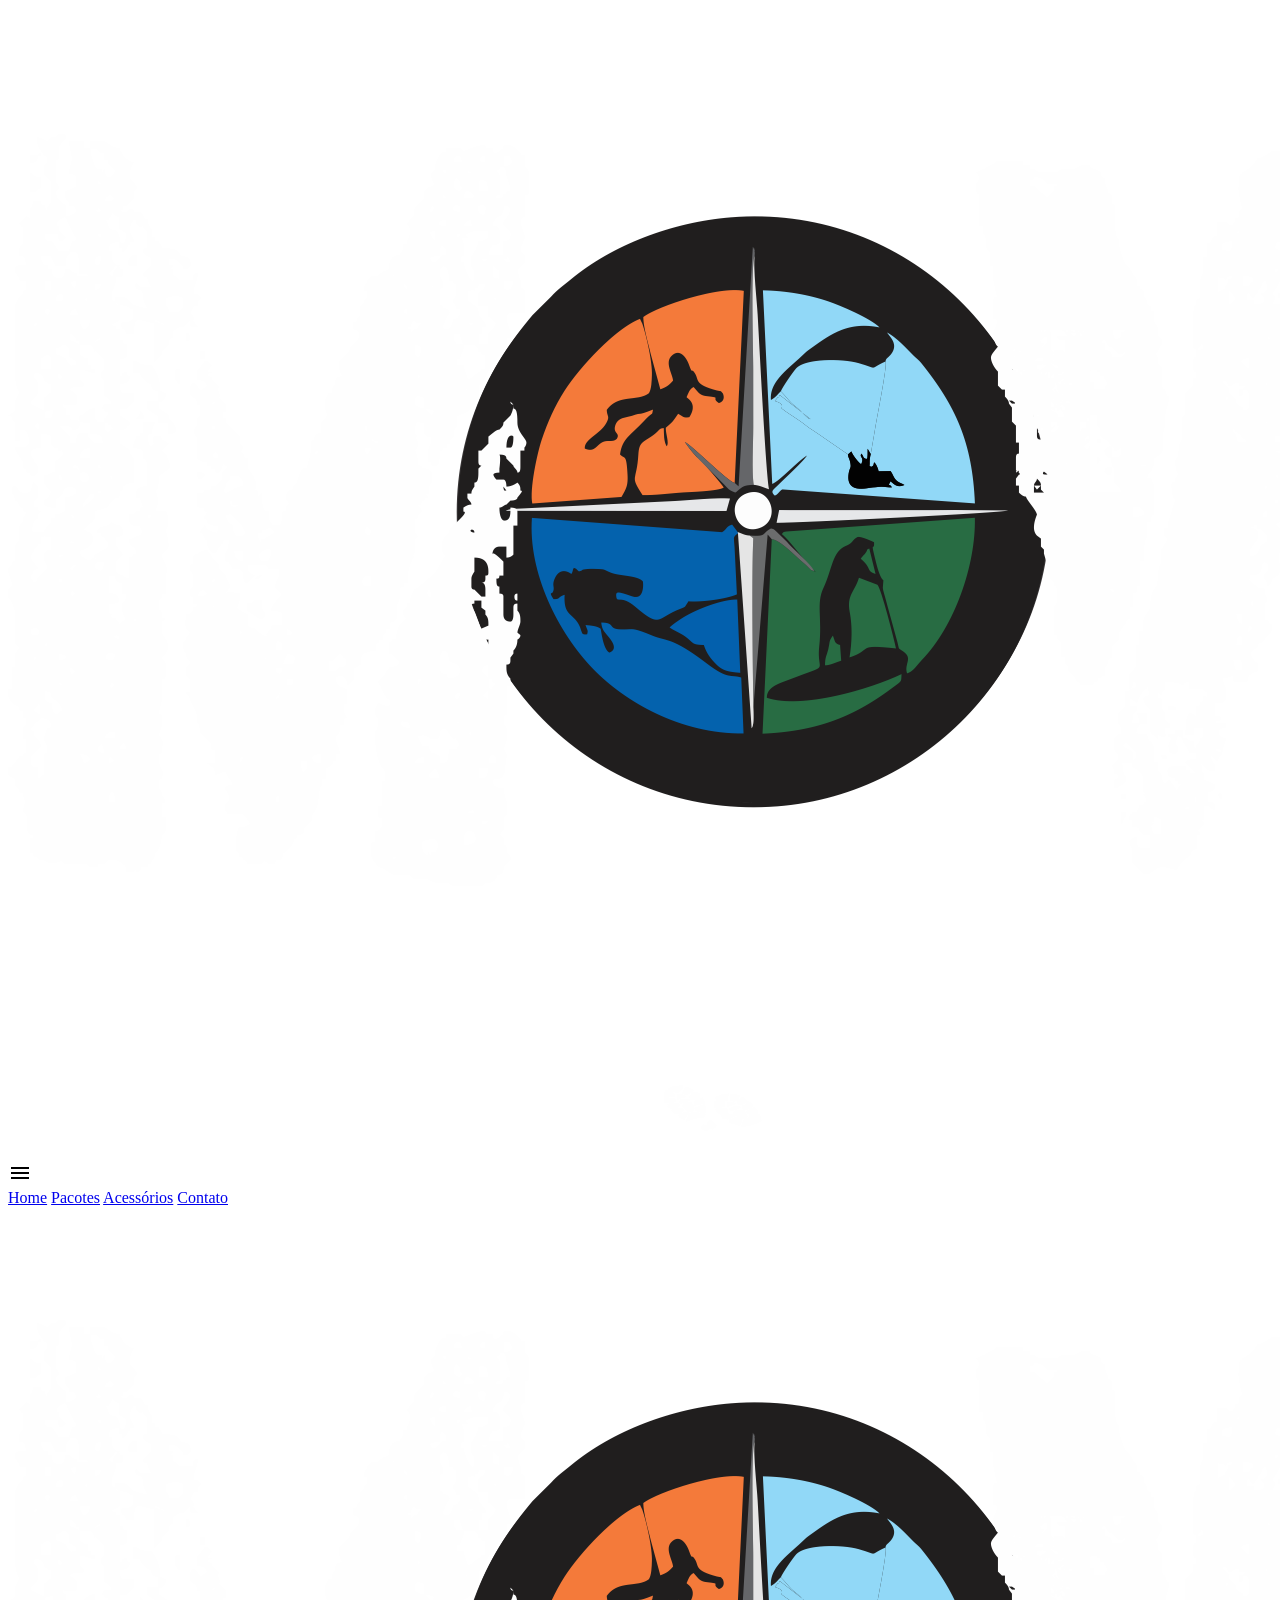
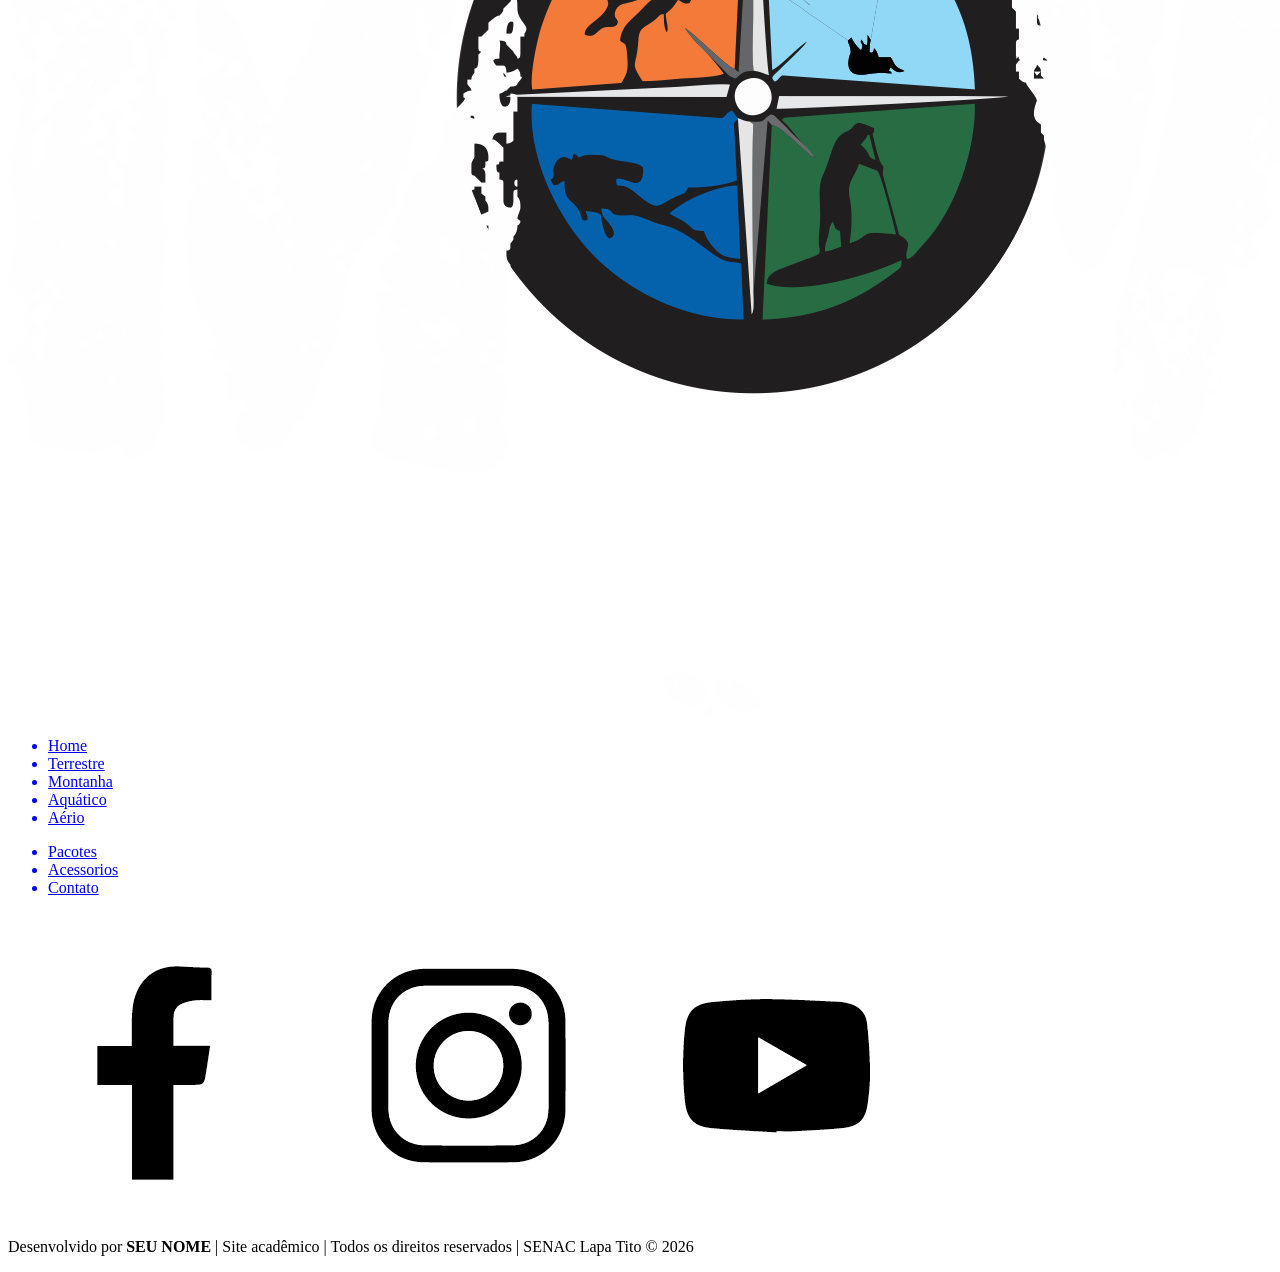
==== acessorios.html @ 5a62d5ae "atulização do repositorio - 03/08" ====
<!DOCTYPE html>
<html lang="pt-br">

<head>
    <meta charset="UTF-8">
    <title>acessorios</title>
    <meta name="descrition"
        content="O Mova-se é um site educacional, com o propósito de fazer reservas e pacotes de viagens.">
    <!-- fonts  -->
    <link rel="preconnect" href="https://fonts.googleapis.com">
    <link rel="preconnect" href="https://fonts.gstatic.com" crossorigin>
    <link
        href="https://fonts.googleapis.com/css2?family=Ubuntu:ital,wght@0,300;0,400;0,500;0,700;1,300;1,400;1,500;1,700&display=swap"
        rel="stylesheet">
    <!-- icones -->
    <link rel="stylesheet"
        href="https://fonts.googleapis.com/css2?family=Material+Symbols+Outlined:opsz,wght,FILL,GRAD@20..48,100..700,0..1,-50..200&icon_names=menu" />

    <link rel="stylesheet" href="css/estilo.css">
</head>

<body>

    <header id="topo">
        <div>
            <h1>
                <a href="index.html"><img src="img/logo.png" alt="Logo do site"></a>
            </h1>
            <span class="material-symbols-outlined">
                menu
            </span>
            <nav>
                <a href="index.html" tabindex="1">Home</a>
                <a href="pacotes.html" tabindex="2">Pacotes</a>
                <a href="acessorios.html" tabindex="3">Acessórios</a>
                <a href="contato.html" tabindex="4">Contato</a>
            </nav>
        </div>
    </header>
    <main class="conteudo">

    </main>
    <footer class="rodape">
        <div class="rodape-conteudo">
            <div id="logo-rodape">
                <a href="index.html"><img src="img/logo.png" alt="logo do site"></a>
            </div>
            <div class="menu-rodape">
                <ul>
                    <a href="#">
                        <li>Home</li>
                    </a>
                    <a href="#">
                        <li>Terrestre</li>
                    </a>
                    <a href="#">
                        <li>Montanha</li>
                    </a>
                    <a href="#">
                        <li>Aquático</li>
                    </a>
                    <a href="#">
                        <li>Aério</li>
                    </a>
                </ul>
            </div>
            <div class="menu-rodape">
                <ul>
                    <a href="pacotes.html">
                        <li>Pacotes</li>
                    </a>
                    <a href="acessorios.html">
                        <li>Acessorios</li>
                    </a>
                    <a href="contato.html">
                        <li>Contato</li>
                    </a>
                </ul>
            </div>
            <div class="redes">
                <aside>
                    <img src="img/facebook.png" alt="facebook">
                    <img src="img/insta.png" alt="instagram">
                    <img src="img/youtube.png" alt="youtube">
                </aside>
            </div>
            <div class="assinatura">
                <p>Desenvolvido por <strong>SEU NOME</strong> | Site acadêmico | Todos os direitos reservados | SENAC Lapa Tito &copy; 2026</p>
            </div>

        </div>

    </footer>













</body>

</html>
---- css/estilo.css ----
@import url('https://fonts.googleapis.com/css2?family=Ubuntu:ital,wght@0,300;0,400;0,500;0,700;1,300;1,400;1,500;1,700&display=swap');

.ubuntu-light {
  font-family: "Ubuntu", sans-serif;
  font-weight: 300;
  font-style: normal;
}

.ubuntu-regular {
  font-family: "Ubuntu", sans-serif;
  font-weight: 400;
  font-style: normal;
}

.ubuntu-medium {
  font-family: "Ubuntu", sans-serif;
  font-weight: 500;
  font-style: normal;
}

.ubuntu-bold {
  font-family: "Ubuntu", sans-serif;
  font-weight: 700;
  font-style: normal;
}

.ubuntu-light-italic {
  font-family: "Ubuntu", sans-serif;
  font-weight: 300;
  font-style: italic;
}

.ubuntu-regular-italic {
  font-family: "Ubuntu", sans-serif;
  font-weight: 400;
  font-style: italic;
}

.ubuntu-medium-italic {
  font-family: "Ubuntu", sans-serif;
  font-weight: 500;
  font-style: italic;
}

.ubuntu-bold-italic {
  font-family: "Ubuntu", sans-serif;
  font-weight: 700;
  font-style: italic;
}
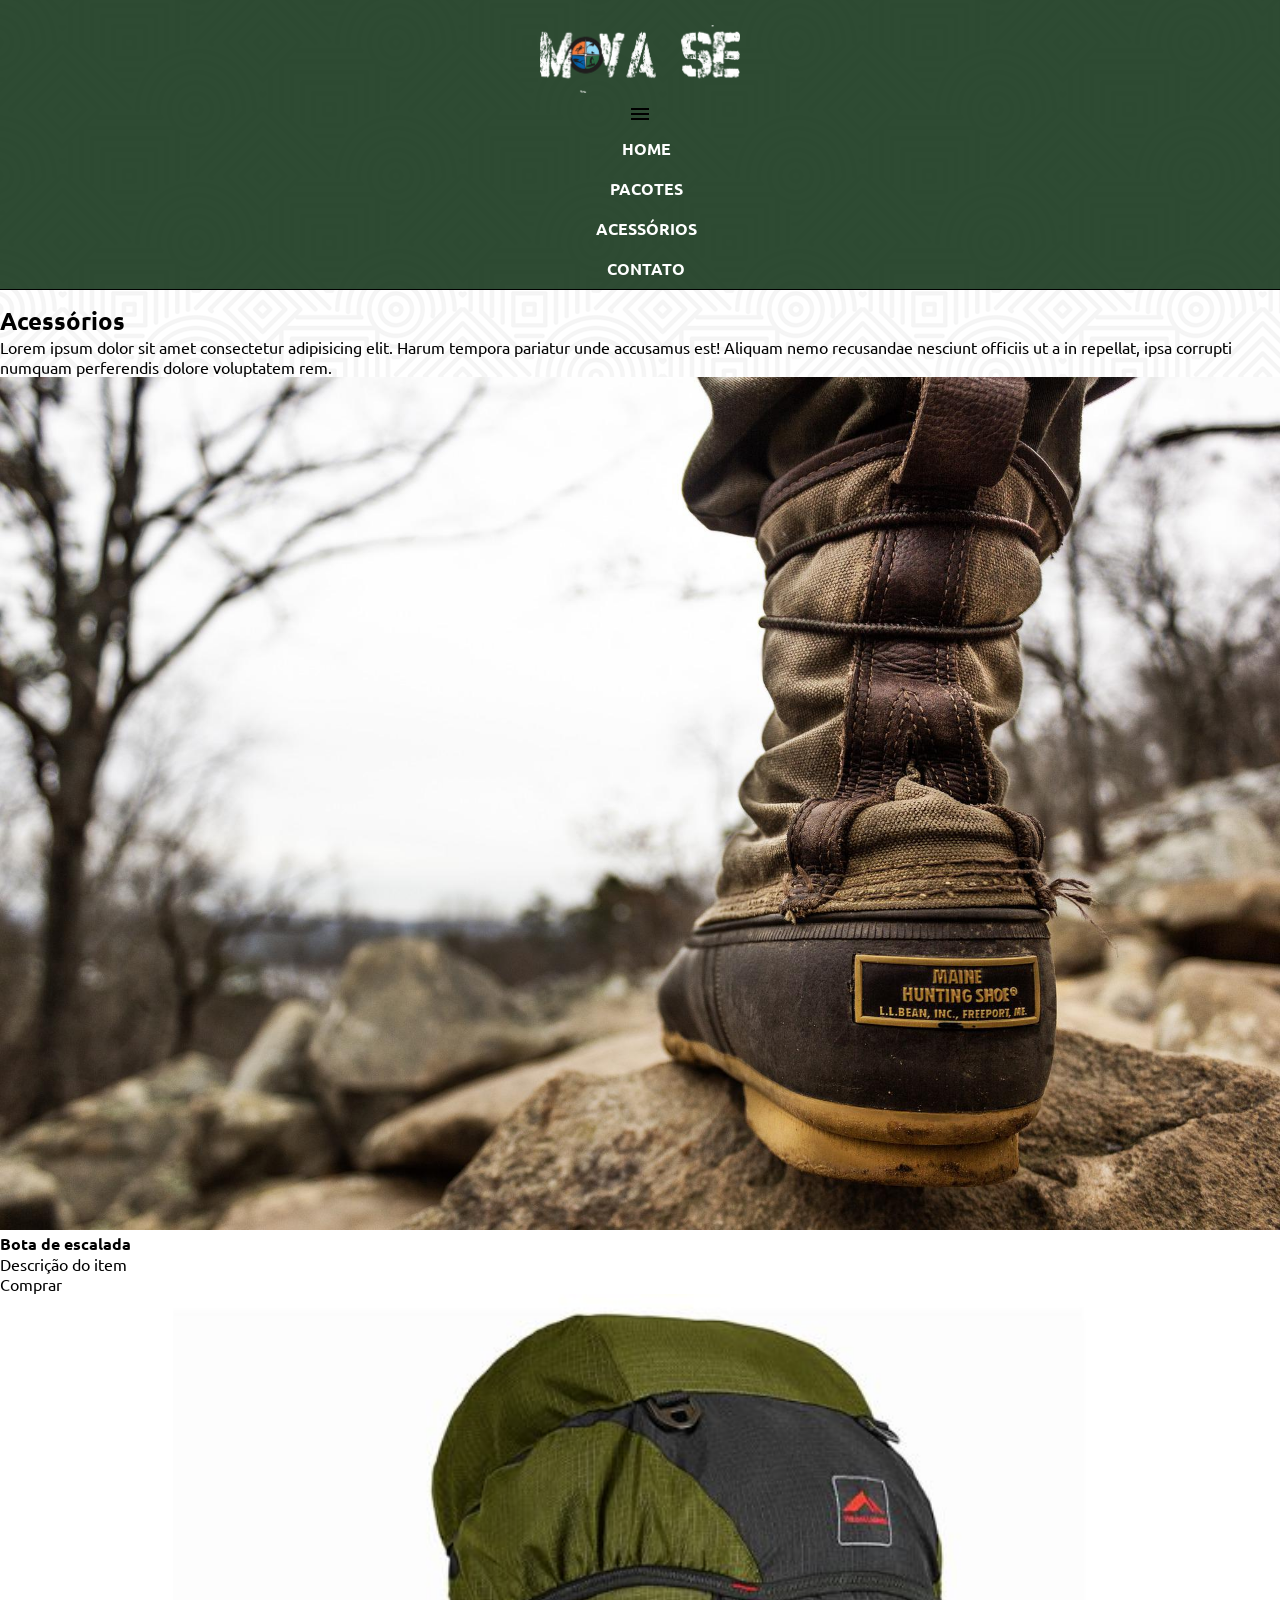
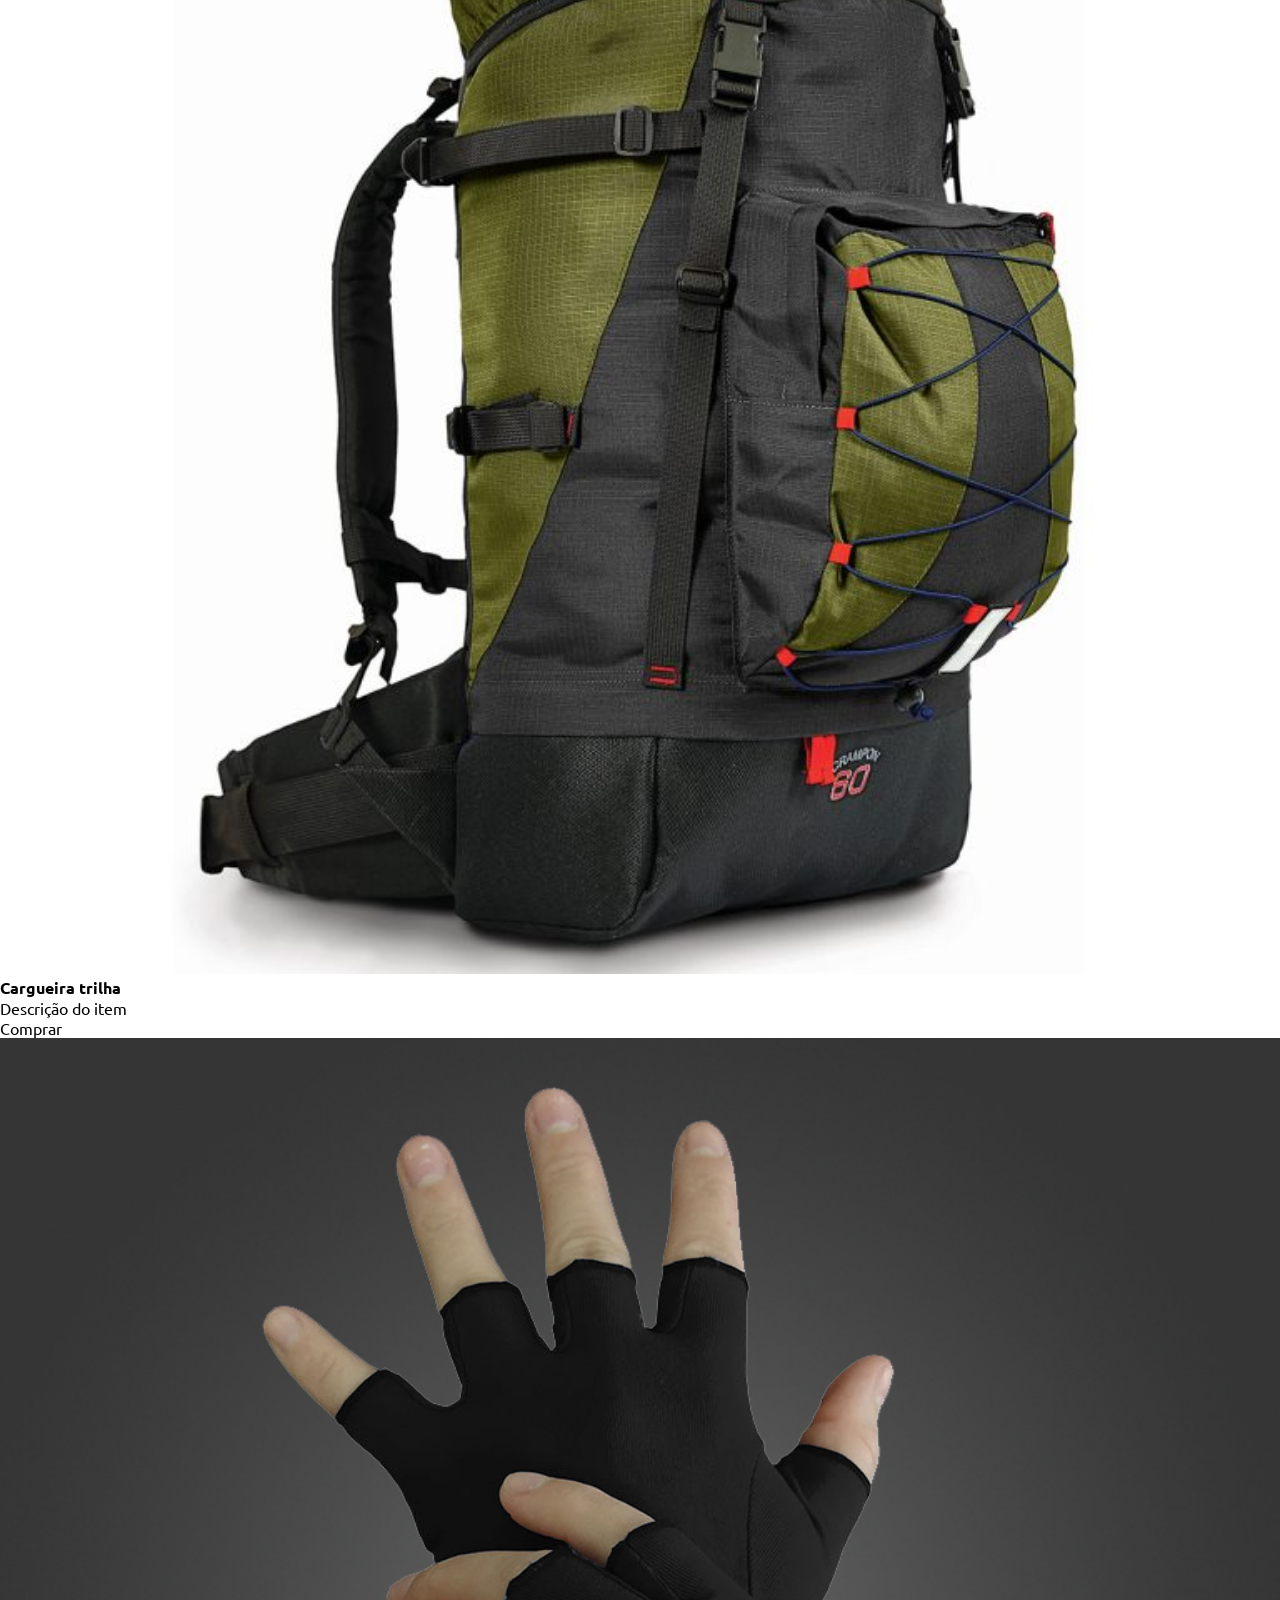
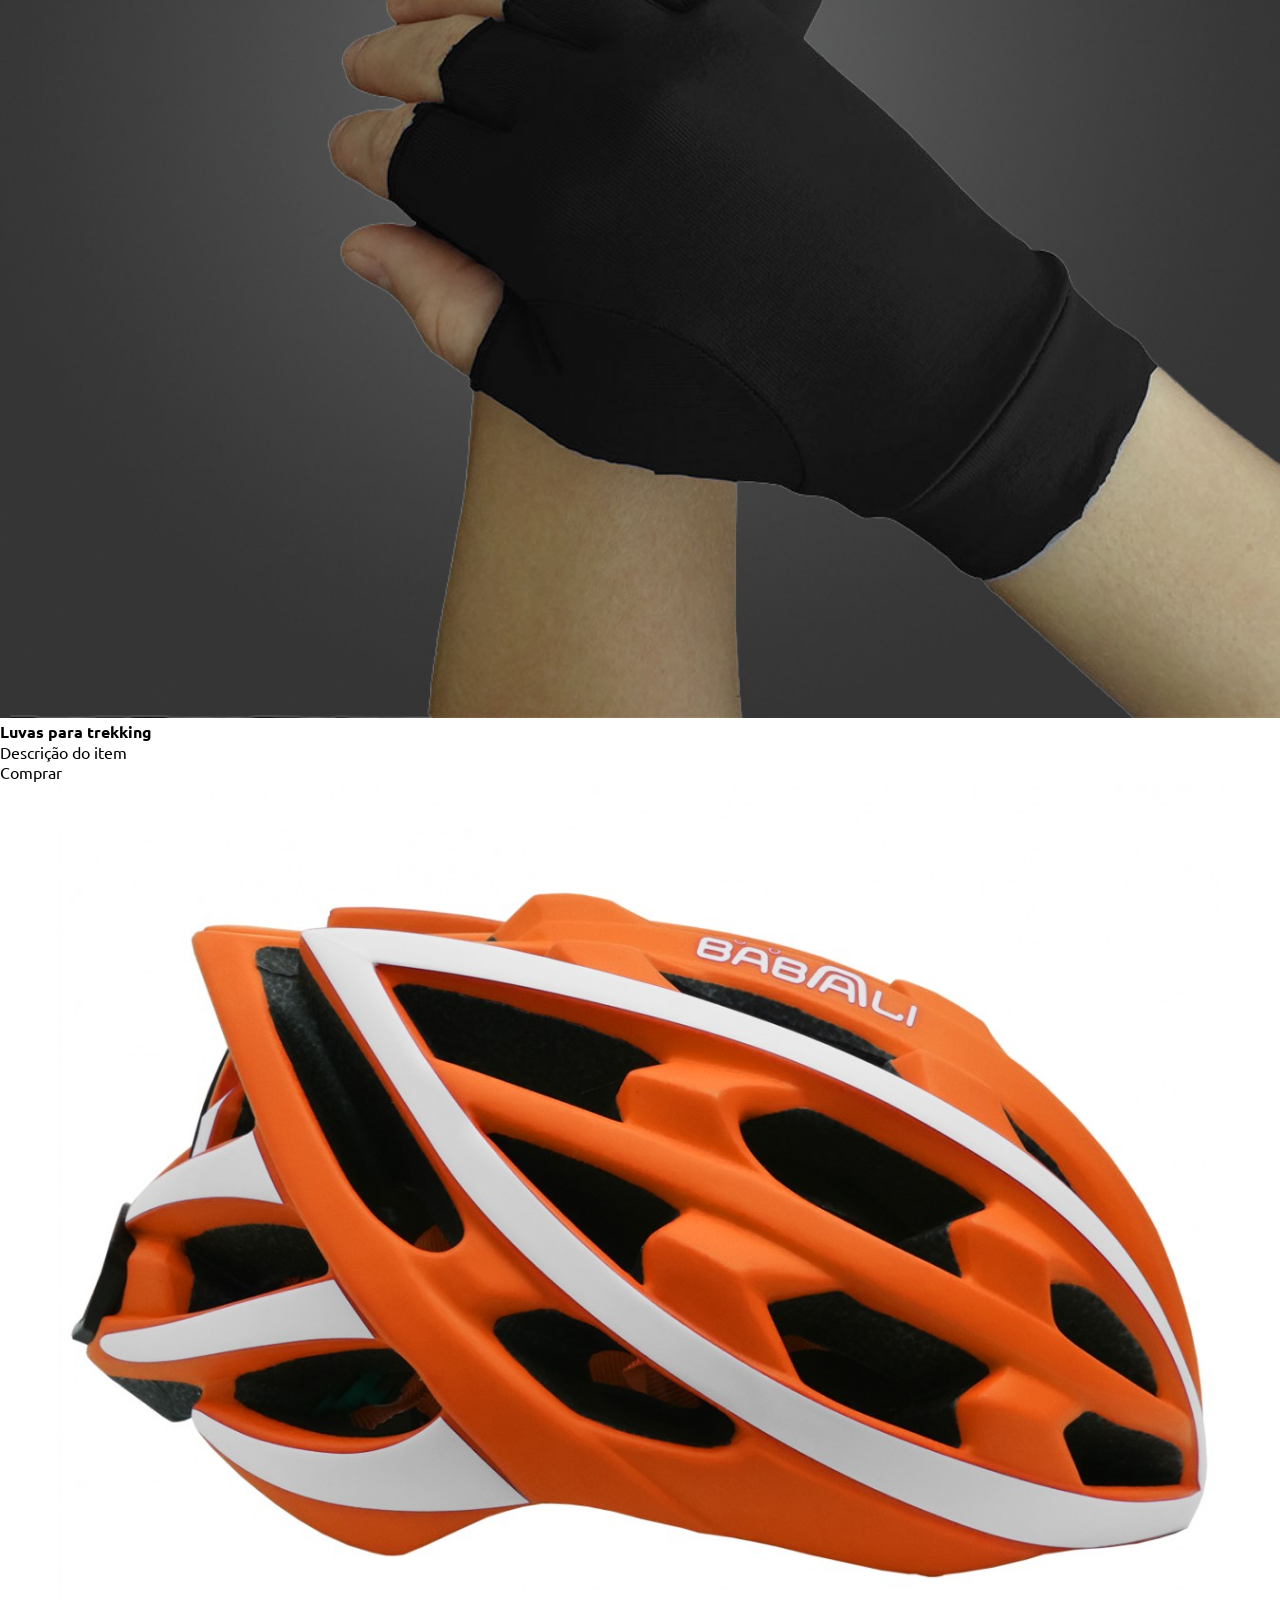
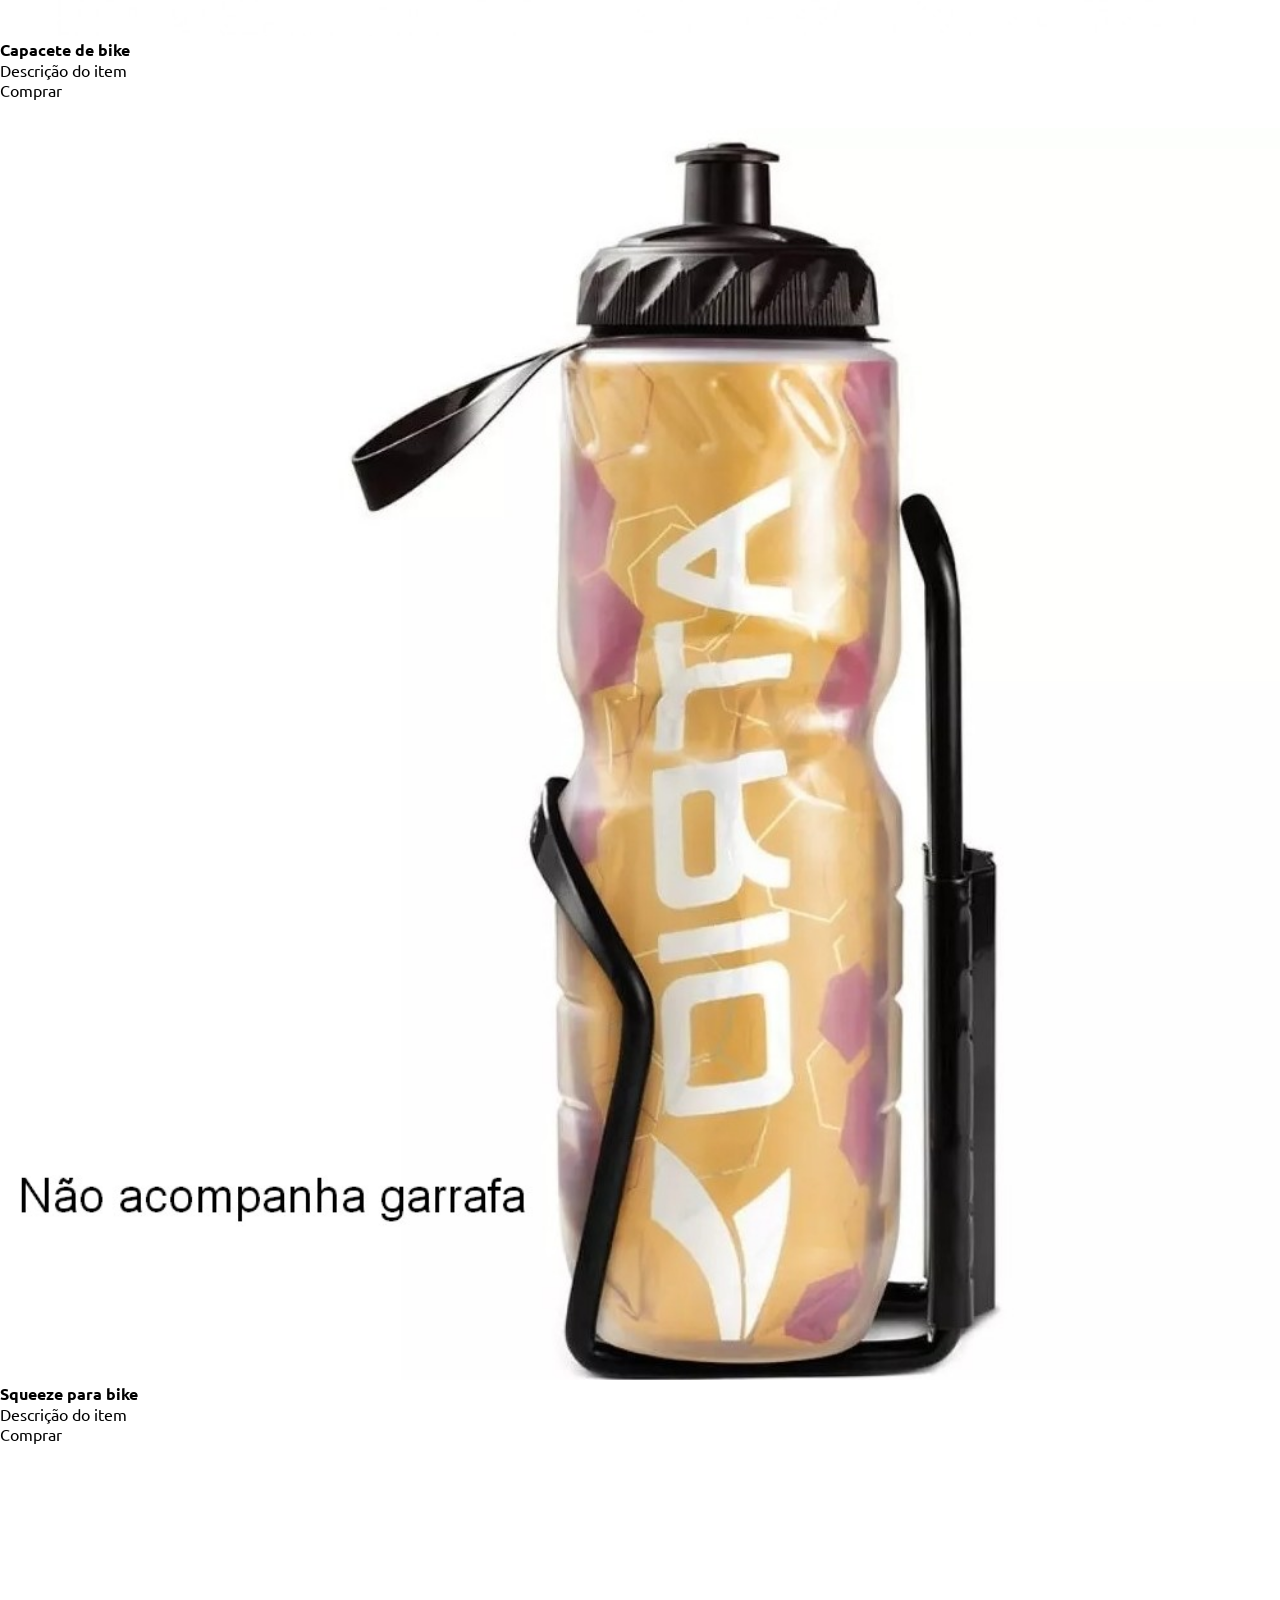
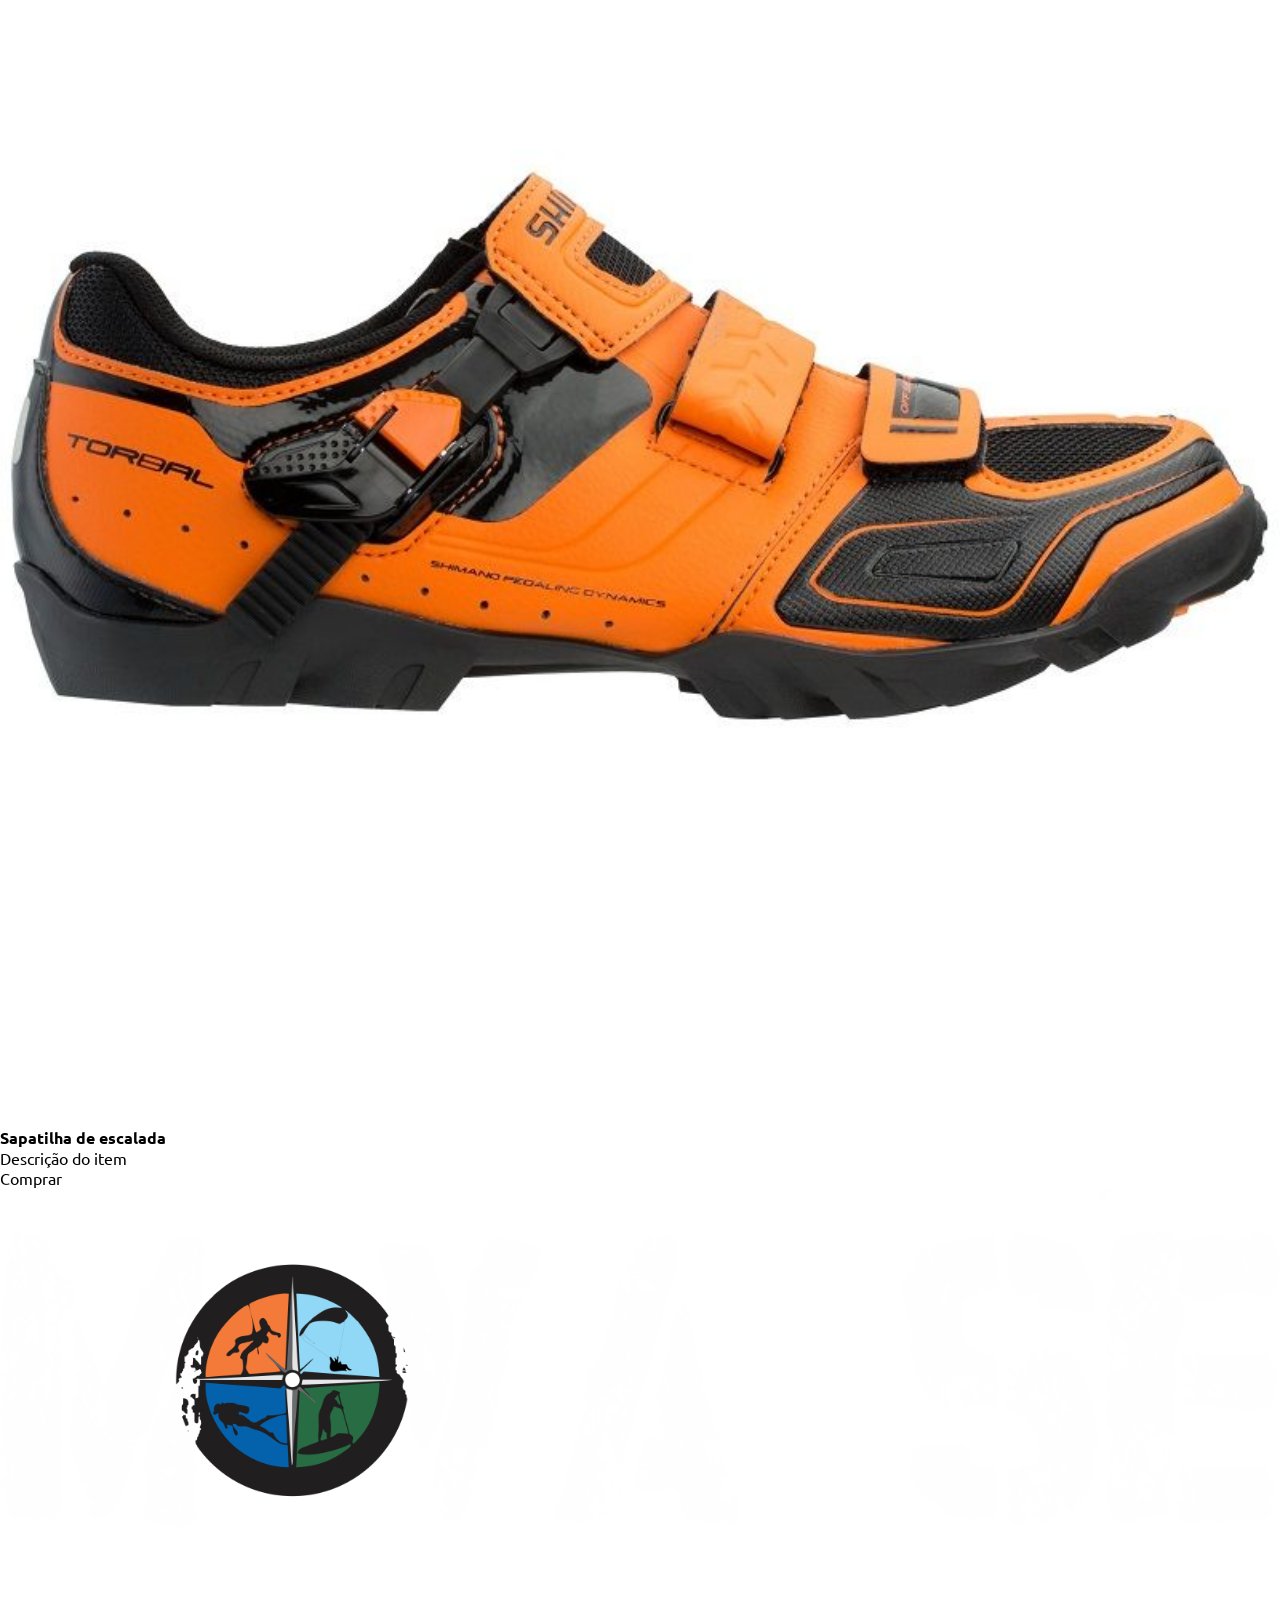
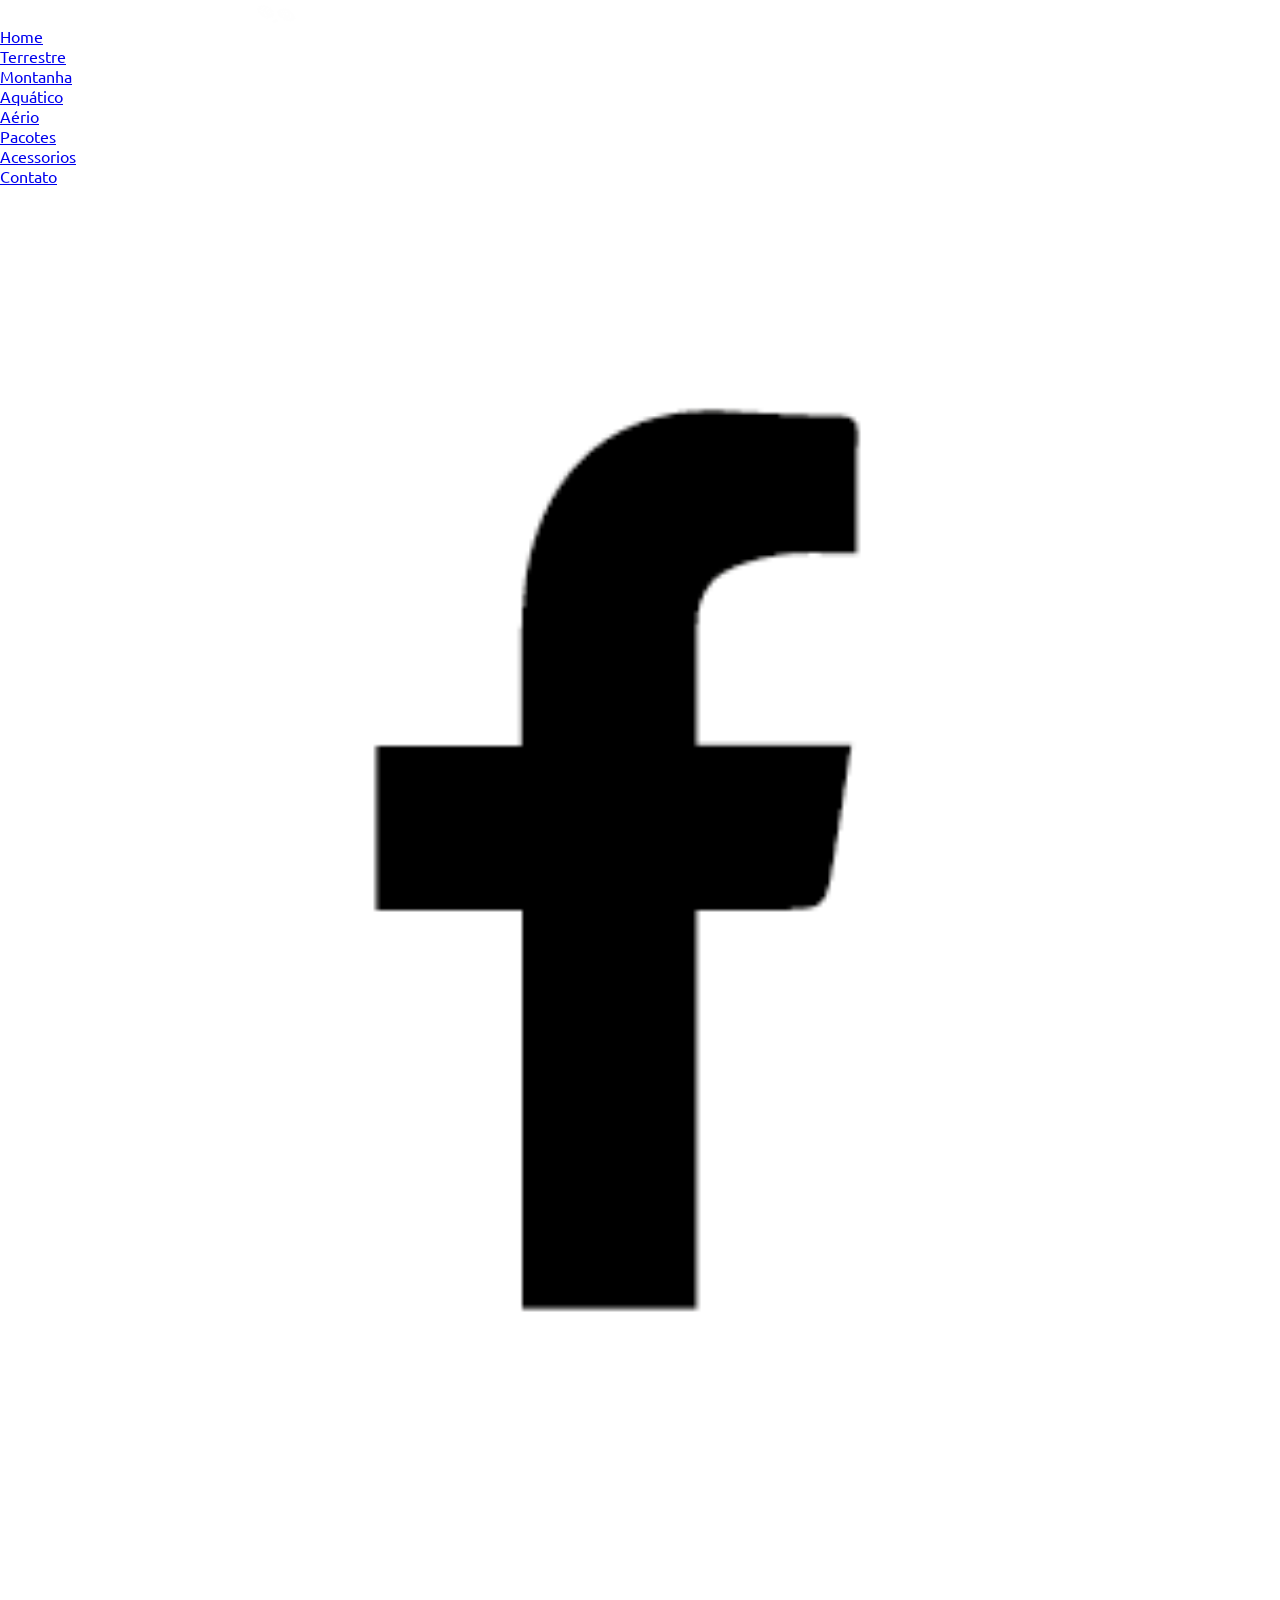
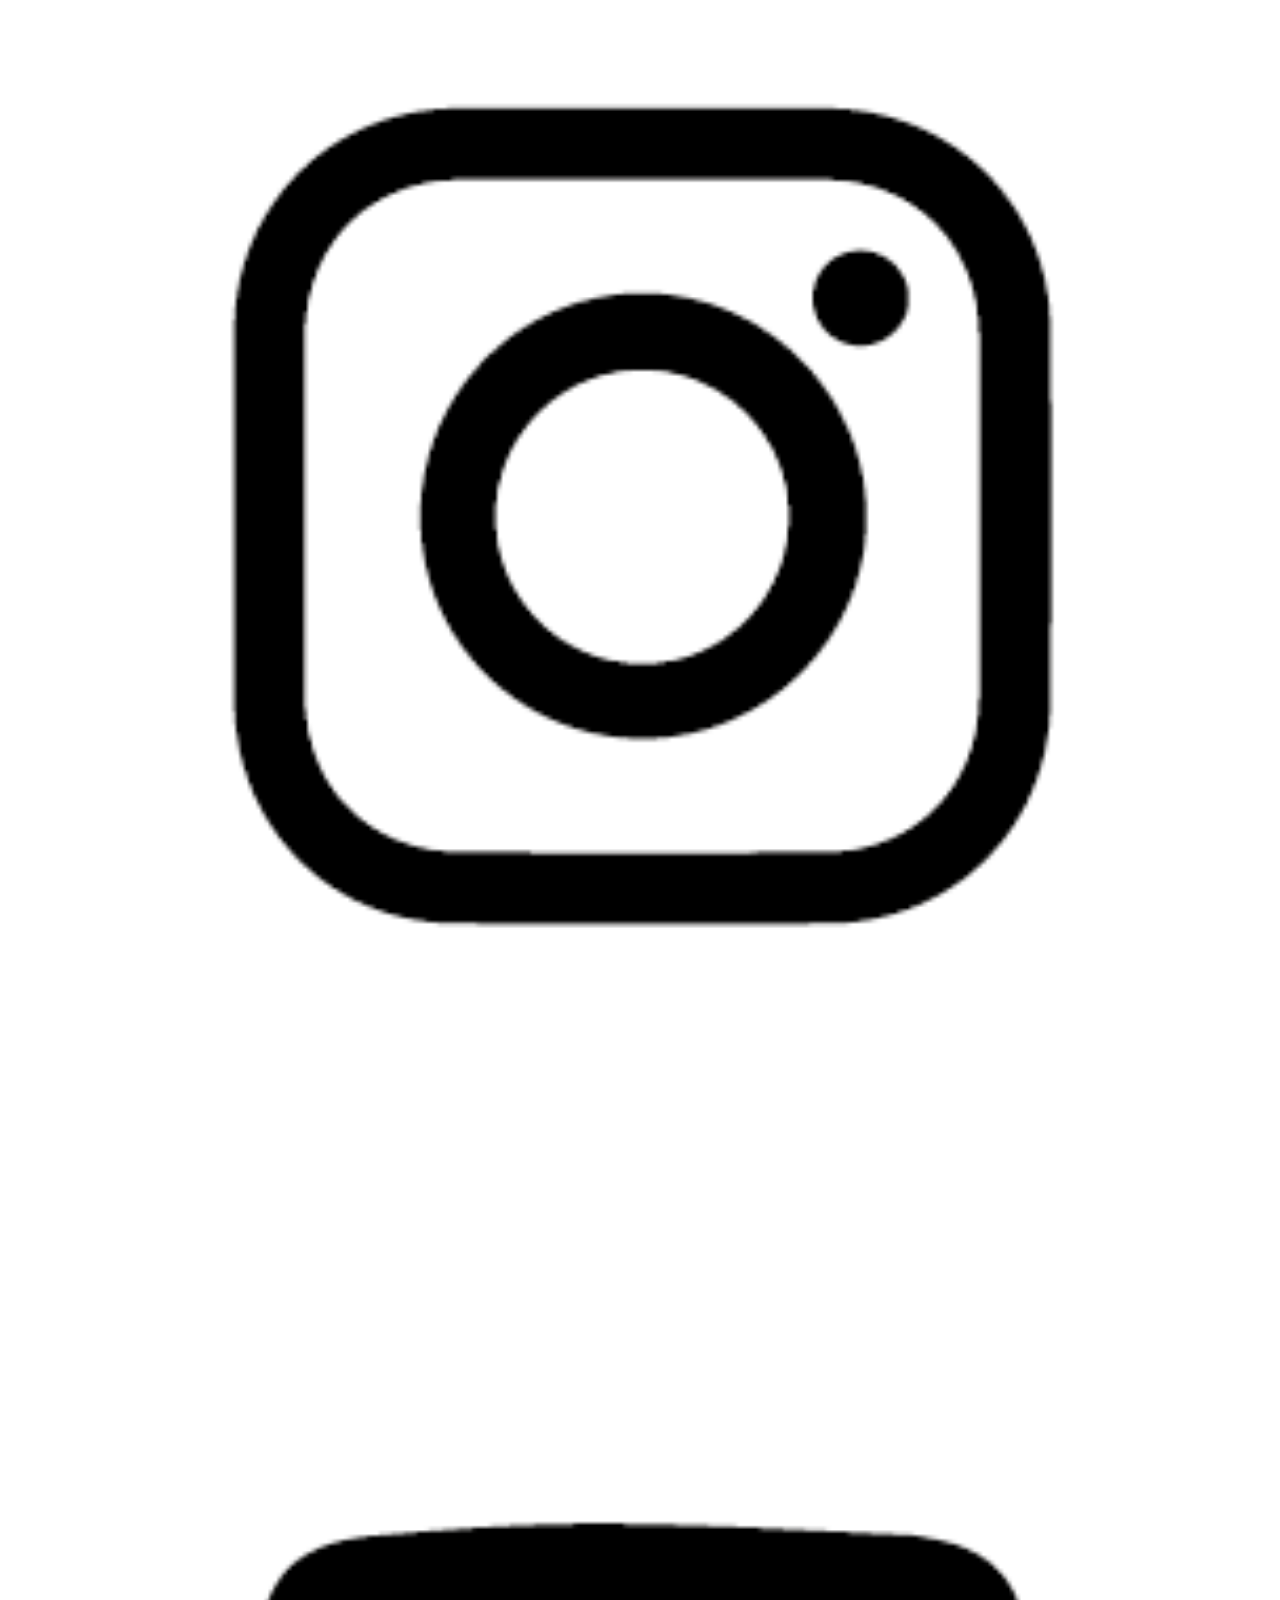
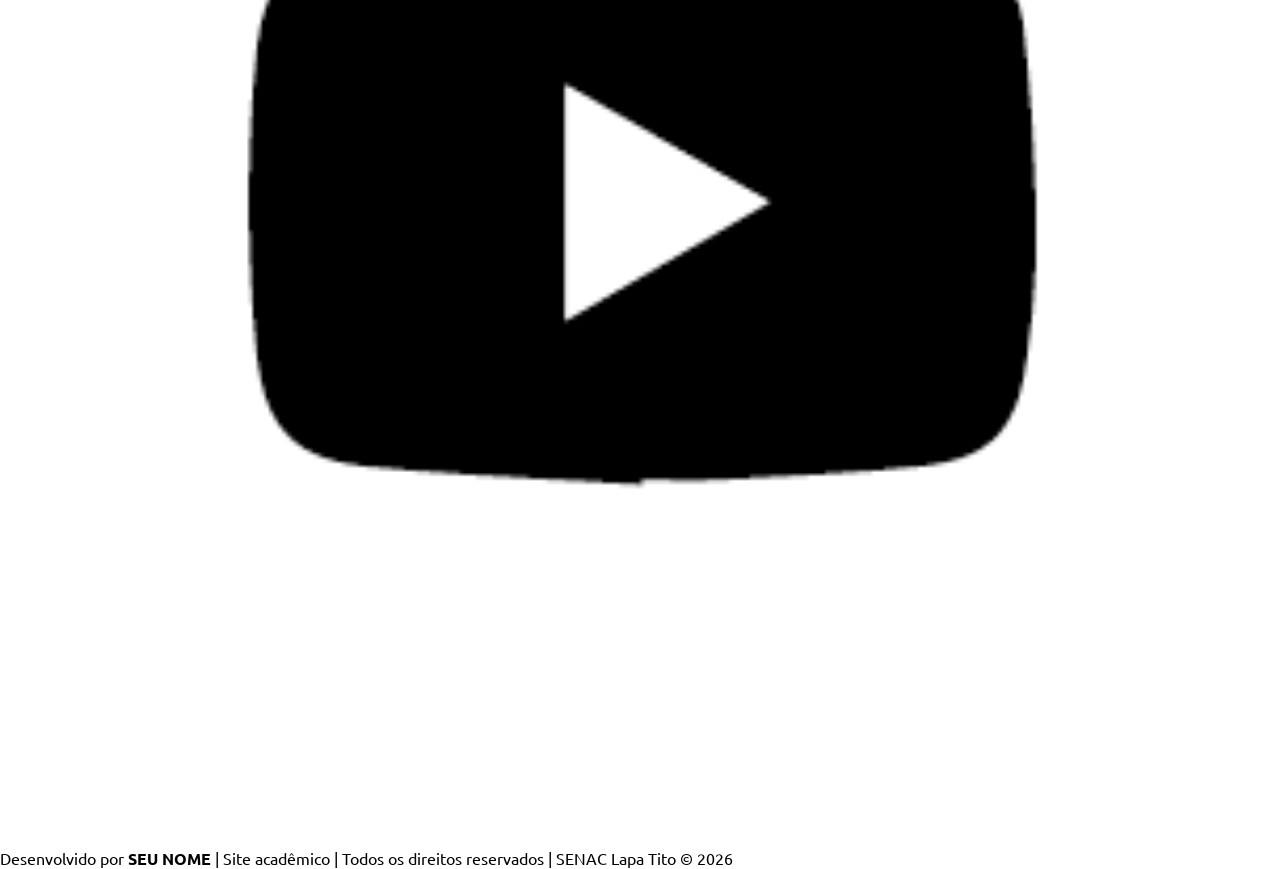
==== commit 4e061fdd: "atualização html e css - 04/08" ====
--- a/acessorios.html
+++ b/acessorios.html
@@ -38,6 +38,68 @@
         </div>
     </header>
     <main class="conteudo">
+        <div class="conteudo-info">
+            <article>
+                <h2 class="titulo">Acessórios</h2>
+                <p>Lorem ipsum dolor sit amet consectetur adipisicing elit. Harum tempora pariatur unde accusamus est!
+                    Aliquam nemo recusandae nesciunt officiis ut a in repellat, ipsa corrupti numquam perferendis dolore
+                    voluptatem rem.</p>
+                <div class="acessorios">
+                    <div class="produtos">
+                        <div class="img-produto">
+                            <img src="img/bota.jpg" alt="bota">
+                        </div>
+                        <h4>Bota de escalada</h4>
+                        <p>Descrição do item</p>
+                        <div class="comprar">Comprar</div>
+                    </div>
+                    <div class="produtos">
+                        <div class="img-produto">
+                            <img src="img/mochila.jpg" alt="Mochila">
+                        </div>
+                        <h4>Cargueira trilha</h4>
+                        <p>Descrição do item</p>
+                        <div class="comprar">Comprar</div>
+                    </div>
+                    <div class="produtos">
+                        <div class="img-produto">
+                            <img src="img/luvas.jpg" alt="luvas">
+                        </div>
+                        <h4>Luvas para trekking</h4>
+                        <p>Descrição do item</p>
+                        <div class="comprar">Comprar</div>
+                    </div>
+                </div>
+                 <div class="acessorios">
+                    <div class="produtos">
+                        <div class="img-produto">
+                            <img src="img/capacete.jpg" alt="Capacete">
+                        </div>
+                        <h4>Capacete de bike</h4>
+                        <p>Descrição do item</p>
+                        <div class="comprar">Comprar</div>
+                    </div>
+                    <div class="produtos">
+                        <div class="img-produto">
+                            <img src="img/squeeze.jpg" alt="squeeze">
+                        </div>
+                        <h4>Squeeze para bike</h4>
+                        <p>Descrição do item</p>
+                        <div class="comprar">Comprar</div>
+                    </div>
+                    <div class="produtos">
+                        <div class="img-produto">
+                            <img src="img/sapatilha-escalada.jpg" alt="Sapatilha de escalada">
+                        </div>
+                        <h4>Sapatilha de escalada</h4>
+                        <p>Descrição do item</p>
+                        <div class="comprar">Comprar</div>
+                    </div>
+                </div>
+            </article>
+        </div>
+
+
 
     </main>
     <footer class="rodape">
@@ -85,7 +147,8 @@
                 </aside>
             </div>
             <div class="assinatura">
-                <p>Desenvolvido por <strong>SEU NOME</strong> | Site acadêmico | Todos os direitos reservados | SENAC Lapa Tito &copy; 2026</p>
+                <p>Desenvolvido por <strong>SEU NOME</strong> | Site acadêmico | Todos os direitos reservados | SENAC
+                    Lapa Tito &copy; 2026</p>
             </div>
 
         </div>
--- a/css/estilo.css
+++ b/css/estilo.css
@@ -1,49 +1,53 @@
+@charset "utf-8";
+
+/* Importação das fontes */
 @import url('https://fonts.googleapis.com/css2?family=Ubuntu:ital,wght@0,300;0,400;0,500;0,700;1,300;1,400;1,500;1,700&display=swap');
 
-.ubuntu-light {
-  font-family: "Ubuntu", sans-serif;
-  font-weight: 300;
-  font-style: normal;
+
+*{
+  margin: 0;
+  padding: 0;
+}
+body{
+font-family: 'Ubuntu', sans-serif;
+background-image: url(../img/hypnotize.png);
+background-attachment: fixed;
+width: 100%;
 }
 
-.ubuntu-regular {
-  font-family: "Ubuntu", sans-serif;
-  font-weight: 400;
-  font-style: normal;
+img{
+  width: 100%;
 }
 
-.ubuntu-medium {
-  font-family: "Ubuntu", sans-serif;
-  font-weight: 500;
-  font-style: normal;
+#topo{
+  background-color: rgba(24, 56, 29, 0.9);
+  border-bottom:  solid 1px;
+  text-align: center;
+  margin-bottom: 15px;
 }
 
-.ubuntu-bold {
-  font-family: "Ubuntu", sans-serif;
-  font-weight: 700;
-  font-style: normal;
+h1 img{
+  margin-top: 25px;
+  width: 200px;
 }
 
-.ubuntu-light-italic {
-  font-family: "Ubuntu", sans-serif;
-  font-weight: 300;
-  font-style: italic;
+nav {
+  min-height: 40px;
+  text-transform: uppercase;
+  font-weight: bold;
+  line-height: 40px;
+  padding-left: 1%;
 }
 
-.ubuntu-regular-italic {
-  font-family: "Ubuntu", sans-serif;
-  font-weight: 400;
-  font-style: italic;
-}
-
-.ubuntu-medium-italic {
-  font-family: "Ubuntu", sans-serif;
-  font-weight: 500;
-  font-style: italic;
-}
-
-.ubuntu-bold-italic {
-  font-family: "Ubuntu", sans-serif;
-  font-weight: 700;
-  font-style: italic;
-}
+nav a:link,
+nav a:visited,
+#iconMenu:link,
+#iconMenu:visited{
+  text-decoration: none;
+  color: white;
+  transition: 1s;
+  min-height: inherit;
+  display: flex;
+  justify-content: center;
+  align-items: center;
+}
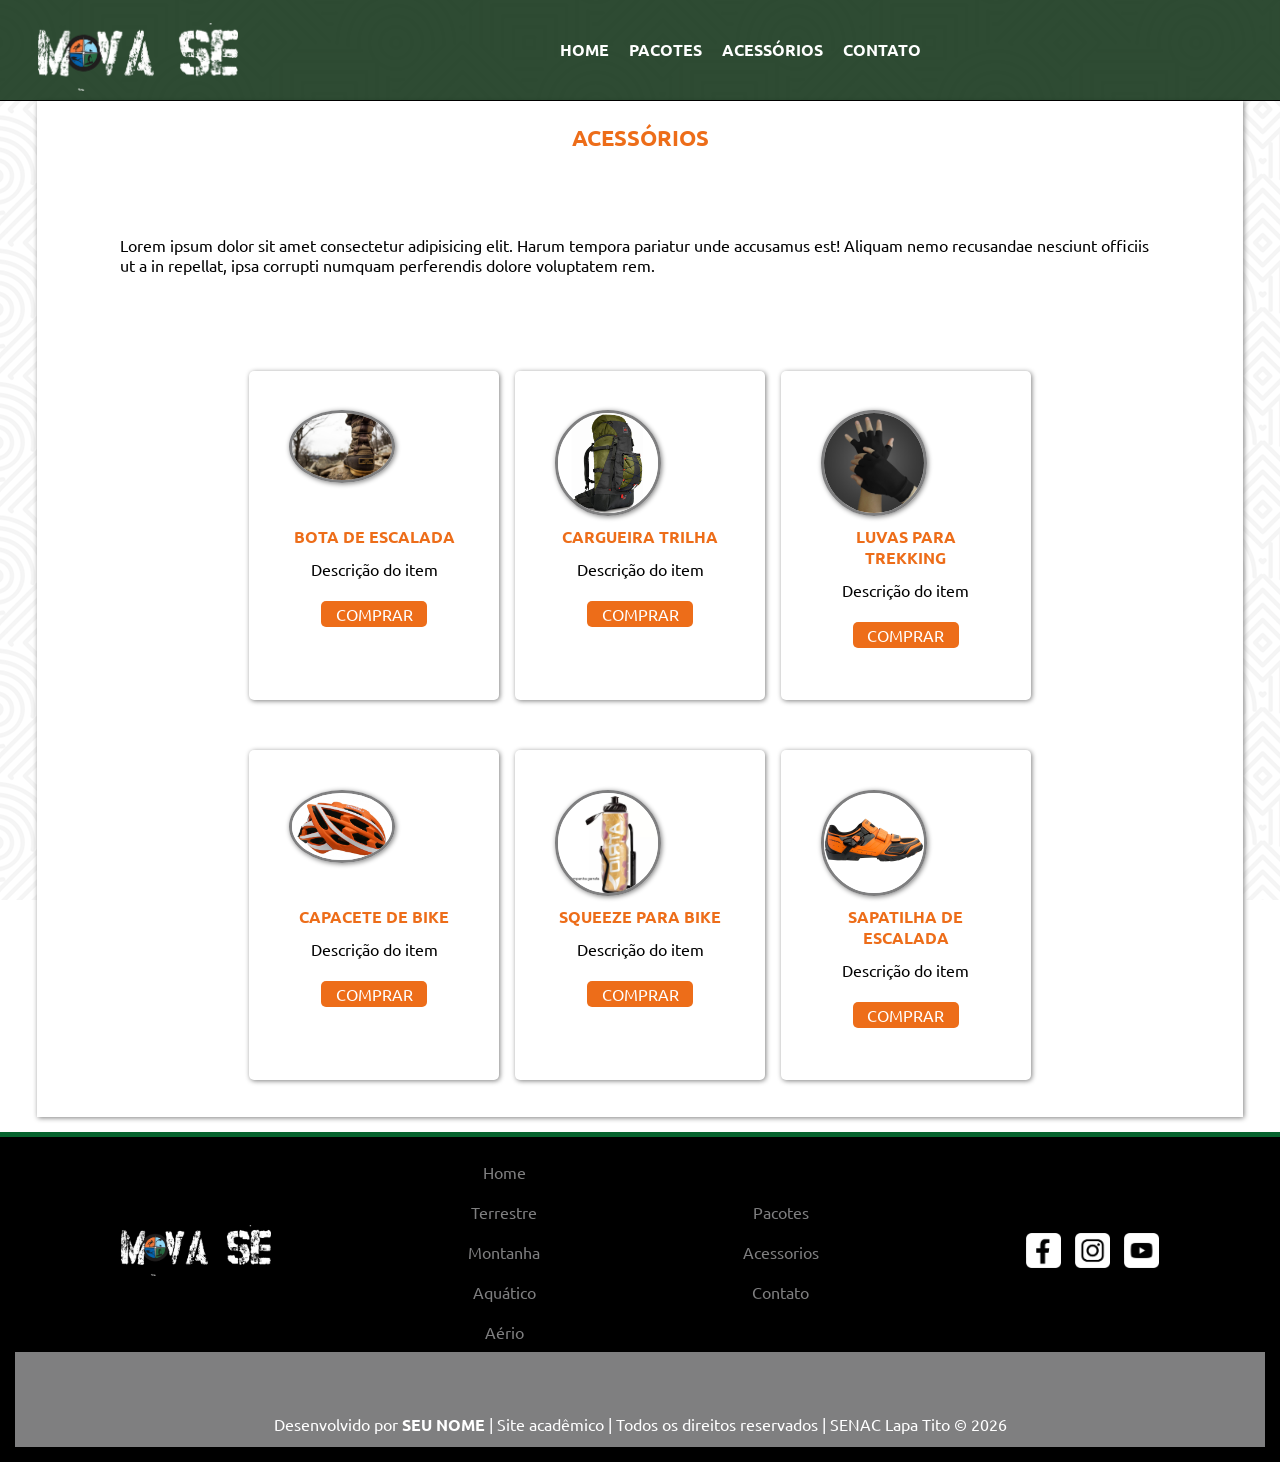
==== commit fe419de1: "Atualização 06/08" ====
--- a/acessorios.html
+++ b/acessorios.html
@@ -26,10 +26,10 @@
             <h1>
                 <a href="index.html"><img src="img/logo.png" alt="Logo do site"></a>
             </h1>
-            <span class="material-symbols-outlined">
+               <span class="material-symbols-outlined"  id="iconMenu" onclick="clickMenu()">
                 menu
             </span>
-            <nav>
+            <nav id="itens">
                 <a href="index.html" tabindex="1">Home</a>
                 <a href="pacotes.html" tabindex="2">Pacotes</a>
                 <a href="acessorios.html" tabindex="3">Acessórios</a>
@@ -165,7 +165,7 @@
 
 
 
-
+<script src="js/interacoes.js"></script>
 
 </body>
 
--- a/css/estilo.css
+++ b/css/estilo.css
@@ -18,7 +18,8 @@
 img{
   width: 100%;
 }
-
+/* =============configurações de mobile frist============= */
+/* topo */
 #topo{
   background-color: rgba(24, 56, 29, 0.9);
   border-bottom:  solid 1px;
@@ -50,4 +51,440 @@
   display: flex;
   justify-content: center;
   align-items: center;
-}+}
+
+nav a:focus,
+nav a:hover,
+#iconMenu:focus,
+#iconMenu:hover{
+  background-color: #A98E12;
+  color: #000;
+  transition: background-color 1s;
+  border-radius: 5%;
+}
+
+#iconMenu{
+  color: white;
+  cursor: pointer;
+  min-height: 40px;
+  line-height: 40px;
+  padding-left: 1%;
+  font-size: 40px;
+  display: block;
+}
+/* =====configurações do footer ========== */
+.rodape{
+  border-top: solid 5px #06632E;
+  background-color: #000;
+  color: #7F7F80;
+  text-align: center;
+  width: 100%;
+}
+
+.rodape p,li{
+  font-size: 16px;
+}
+.rodape img{
+  margin: 0 5px;
+}
+.rodape-conteudo{
+  padding: 15px;
+  color: #fff;
+}
+.rodape-conteudo li{
+  list-style: none;
+  margin: 0 auto;
+  padding: 10px 0;
+}
+
+#logo-rodape{
+  min-width: 146px;
+  width: 150px;
+  margin: 0 auto;
+}
+
+.menu-rodape a {
+  text-decoration: none;
+  color: #7F7F80;
+}
+.menu-rodape a:hover{
+  color: #fff;
+}
+.redes img{
+  min-width: 35px;
+  width: 35px;
+}
+.assinatura{
+  color: #fff;
+  background-color: #7F7F80;
+  text-align: center;
+  height: auto;
+  padding: 1%;
+}
+.assinatura p{
+  margin-top: 3%;
+}
+
+/* conteúdo */
+
+.conteudo{
+  max-width: 95%;
+  margin: auto;
+}
+.conteudo article{
+  background-color: #fff;
+  margin: 15px 0;
+  padding: 1%;
+  box-shadow: grey 1px 1px 5px;
+}
+.conteudo h2,
+.conteudo h3,
+.conteudo p{
+  padding: 1%;
+}
+.titulo{
+  font-size: 1.4em;
+  color: #ED6D19;
+  text-align: center;
+  text-transform: uppercase;
+}
+/* COnfigurações da Home */
+
+.destaque img{
+  border-bottom: dotted #ED6D19 5px;
+}
+
+.text-destaque{
+  position: relative;
+  bottom: 100px;
+  background-color: rgba(255, 255, 255, 0.8);
+  height: 80px;
+  margin-top: 5px;
+  width: 100%;
+}
+.text-destaque h2{
+  color: #000 !important;
+  margin-top: 5px;
+  padding: 5px 0 3px 50px;
+}
+.text-destaque p{
+  margin-top: 5px;
+  font-size: 1.1em;
+  padding: 0 0 5px 50px;
+}
+#frase p{
+  font-size: 1em;
+  padding: 12px;
+}
+#frase{
+  color: #fff;
+  background-color: #ED6D19;
+  text-align: center;
+  height: 80px;
+}
+.card{
+  margin: 15px 0;
+  padding: 5%;
+}
+.card p{
+  text-align: center;
+  padding: 1% 0 2% 0;
+}
+
+.card-conteudo figure{
+  margin: 1%;
+  position: relative;
+  box-sizing: grey 1px 1px 5px;
+}
+.card-conteudo figcaption{
+  position: absolute;
+  left: 0;
+  bottom: 20px;
+  width: 100%;
+  background-color: rgba(127, 127, 128, 0.8);
+  color: #fff;
+  padding: 10px 0;
+  text-align: center;
+  font-weight: bold;
+  text-transform: uppercase;
+}
+.card-conteudo figure img{
+  transition: 1s;
+  filter: opacity(1);
+}
+.card-conteudo a:hover img,
+.card-conteudo a:focus img{
+  filter: opacity(0.6);
+}
+#video{
+  width: 100%;
+  background-color: rgba(6, 99, 46, 0.5);
+  text-align: center;
+}
+#titulo-video{
+  color: #fff;
+  padding: 15px;
+}
+iframe{
+  margin: auto;
+  max-width: 80%;
+  display: block;
+  padding: 2% 0;
+}
+/* ==== página contato ======= */
+
+#form-contato{
+  margin: auto;
+  max-width: 700px;
+  width: 95%;
+}
+#form-contato input,
+#form-contato textarea{
+  border: solid 1px rgb(103,103,103);
+  width: 100%;
+  margin: 4px auto;
+  border-radius: 5px;
+}
+#form-contato input{
+  height: 40px;
+}
+#form-contato button{
+border: none;
+padding: 2%;
+background-color: #000;
+color: #fff;
+border-radius: 5px;
+}
+#form-contato button:hover,
+#form-contato button:focus{
+  background-color: #ED6D19;
+  cursor: pointer;
+}
+.conteudo-info p{
+  margin: 5%;
+}
+.localizacao p {
+  text-align: center;
+}
+
+/* ============ Página pacotes ============= */
+#card-pacote{
+  background-color: rgba(6, 99,46,0.5);
+  padding: 10px;
+  text-align: center;
+}
+.car-pacote-info{
+  background-color: #fff;
+  border-radius: 5px;
+  padding: 1%;
+  box-shadow: grey 1px 1px 5px;
+  margin: 20px auto;
+  max-width: 400px;
+}
+.pac-fotos, 
+.pac-reserva{
+  background-color: #A98E12;
+  color: #000;
+  width: 80px;
+  border-radius: 3px;
+  text-align: center;
+  padding: 5px;
+  text-transform: uppercase;
+  border: none;
+}
+.pac-flex{
+  display: flex;
+  margin-top: 15px;
+  justify-content: center;
+  gap: 20px;
+}
+
+.pac-fotos:hover,
+.pac-reserva:hover{
+  background-color: #ecda87;
+  color: #ED6D19;
+  transition: background-color 1s;
+  border-radius: 5%;
+}
+/* =====página acessórios ======= */
+.acessorios{
+  margin: auto;
+  padding: 15px;
+}
+.produtos img{
+  max-width: 100px;
+  border: #7F7F80 solid 3px;
+  border-radius: 100%;
+  box-shadow: grey 1px 1px 5px;
+}
+.produtos{
+  box-shadow: grey 1px 1px 5px;
+  text-align: center;
+  padding: 20px;
+  width: 80%;
+  height: 200px;
+  margin: 10px;
+  border-radius: 5px;
+}
+.produtos h4{
+  color: #ED6D19;
+  text-transform: uppercase;
+}
+.produtos p{
+  margin: 2% !important;
+}
+.comprar{
+  text-transform: uppercase;
+  background-color: #ED6D19;
+  width: 100px;
+  height: 20px;
+  padding: 3px;
+  margin: -5px auto;
+  border-radius: 5px;
+  color: #fff;
+}
+
+/* ==== Configuração do responsivo ===== */
+ @media (min-width:700px){
+  #topo{
+    position: fixed;
+    width: 100%;
+    top: 0;
+    z-index: 1000;
+  }
+
+  #topo div{
+    display: flex;
+    justify-content: center;
+    align-items: center;
+  }
+  h1{
+    margin-left: 3%;
+    margin-top: 5px;
+    width: 150px;
+  }
+
+  h1 img{
+    margin-top: 18px;
+  }
+
+  nav{
+    width: 100%;
+    display: flex;
+    flex-wrap: wrap;
+    justify-content: center;
+    align-items: center;
+  }
+
+  #iconMenu{
+    display: none;
+  }
+
+  nav a{
+    padding: 10px;
+  }
+  
+  .conteudo{
+    margin-top: 100px;
+  }
+
+  .rodape-conteudo{
+    display: flex;
+    justify-content: center;
+    align-items: center;
+    flex-wrap: wrap;
+  }
+
+  #logo-rodape,
+  .menu-rodape,
+  .redes{
+    margin: 0 auto;
+  }
+  
+  .assinatura p{
+    padding-top: 1%;
+    
+  }
+  .assinatura{
+    width: 100%;
+  }
+  .card-conteudo,
+  .acessorios,
+  #card-pacote{
+    display: flex;
+    justify-content: center;
+    align-items: center;
+  }
+  .produtos{
+    margin: 10px 1%;
+    height: 250px;
+    padding: 5%;
+  }
+  .acessorios{
+    margin: 0 15%;
+  }
+  .comprar{
+    margin: 2% auto;
+  }
+  .img-produto{
+    width: 106px;
+    height: 106px;
+  }
+  .produtos h4{
+    margin: 10px auto;
+  }
+  .car-pacote-info{
+    margin: 0.4%;
+    overflow: hidden;
+  }
+  .car-pacote-info img{
+    height: 200px;
+    object-fit: cover;
+    width: 100%;
+  }
+  
+}  
+@media (min-width: 930px){
+.card-conteudo figure img{
+  width: 210px;
+  height: 150px;
+}
+.text-destaque p {
+  margin-top: 0;
+}
+#frase p{
+padding-top: 24px;
+font-size: 1.1em;
+}
+.comprar{
+  margin: 20px auto;
+}
+#conteudo-contato{
+  display: flex;
+  justify-content: center;
+  align-items: center;
+}
+.conteudo-info article{
+  margin: 15px 5px;
+  padding: 1%;
+}
+#conteudo-contato article{
+  height: 745px;
+}
+.localizacao iframe{
+  height: 500px;
+}
+#localizacao-end{
+  height: 745px;
+}
+} 
+@media (min-width:1500px){
+  nav{
+    width: 1200px;
+  }
+  .conteudo{
+    width: 1200px;
+  }
+  
+} 
+  
